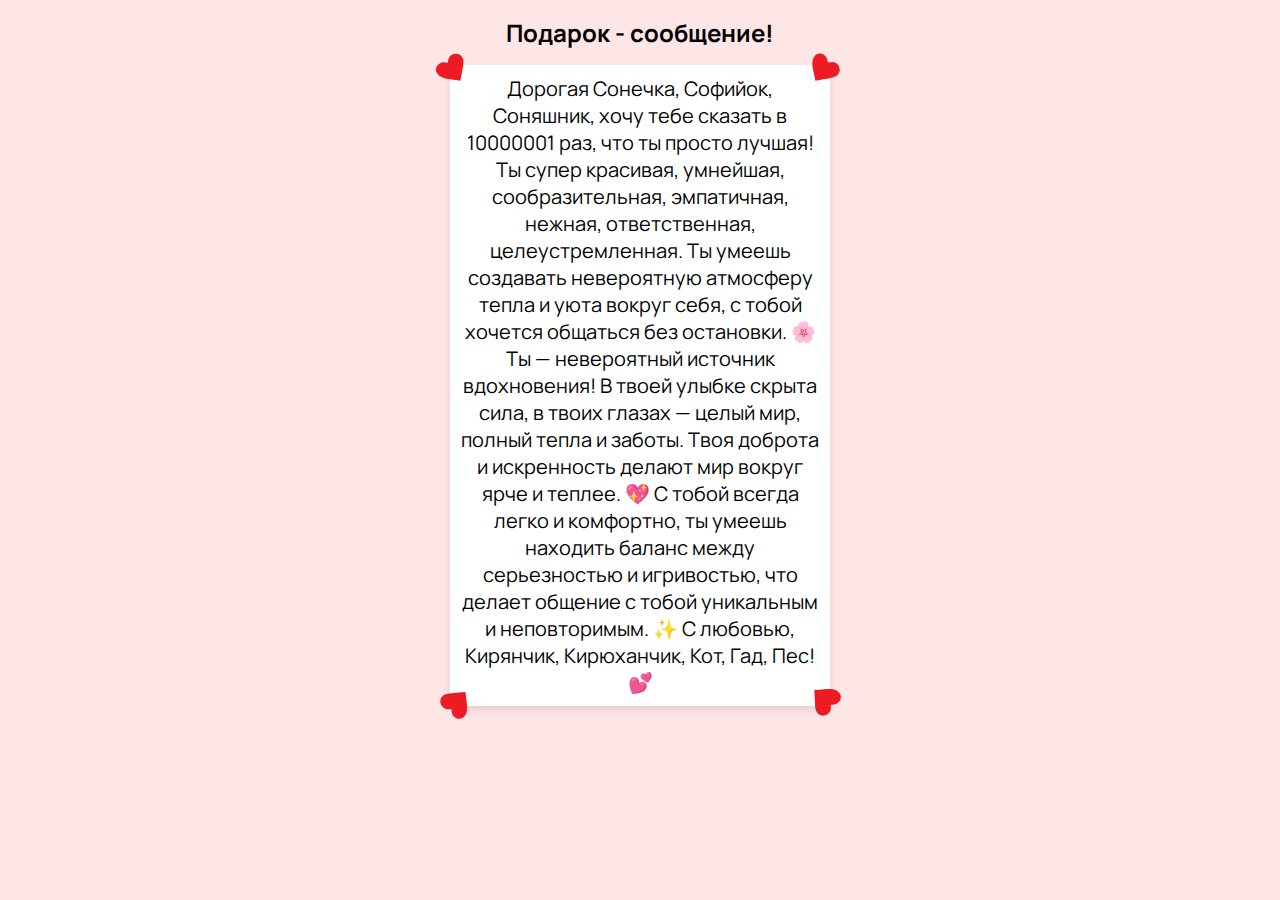
==== comp.html @ 2241f48c "done work" ====
<!DOCTYPE html>
<html lang="ru">
  <head>
    <meta charset="UTF-8" />
    <meta name="viewport" content="width=device-width, initial-scale=1.0" />
    <link rel="preconnect" href="https://fonts.googleapis.com" />
    <link rel="preconnect" href="https://fonts.gstatic.com" crossorigin />
    <link
      href="https://fonts.googleapis.com/css2?family=Inter:ital,opsz,wght@0,14..32,100..900;1,14..32,100..900&family=Manrope:wght@200..800&family=Open+Sans:ital,wght@0,300..800;1,300..800&display=swap"
      rel="stylesheet"
    />
    <title>Комплименты</title>
    <style>
      body {
        text-align: center;
        font-family: "Manrope", sans-serif;
        background-color: #ffe6e6;
        margin: 0;
        padding: 0;
        display: flex;
        flex-direction: column;
        justify-content: center;
        align-items: center;
      }
      .container {
        position: relative;
        width: 90%;
        max-width: 400px;
      }
      .heart {
        position: absolute;
        left: -2px;
        top: 55px;
        transform: rotate(-35deg);
      }
      .heart-2 {
        position: absolute;
        top: 55px;
        right: 2px;
        transform: rotate(35deg);
      }
      .heart-3 {
        position: absolute;
        bottom: -1px;
        left: 2px;
        transform: rotate(220deg);
      }
      .heart-4 {
        position: absolute;
        bottom: 2px;
        right: 1px;
        transform: rotate(132deg);
      }
      h1 {
        font-size: 24px;
      }
      p {
        font-size: 20px;
        margin: 10px;
        padding: 10px;
        background-color: #fff;
        border-radius: 10px;
        box-shadow: 0 4px 8px rgba(0, 0, 0, 0.1);
      }
    </style>
  </head>
  <body>
    <div class="container">
      <h1 class="title">Подарок - сообщение!</h1>
      <svg class="heart" width="30" height="30">
        <use href="./heart.svg#heart"></use>
      </svg>
      <svg class="heart-2" width="30" height="30">
        <use href="./heart.svg#heart"></use>
      </svg>
      <svg class="heart-3" width="30" height="30">
        <use href="./heart.svg#heart"></use>
      </svg>
      <svg class="heart-4" width="30" height="30">
        <use href="./heart.svg#heart"></use>
      </svg>
      <p>
        Дорогая Сонечка, Софийок, Соняшник, хочу тебе сказать в 10000001 раз,
        что ты просто лучшая! Ты супер красивая, умнейшая, сообразительная,
        эмпатичная, нежная, ответственная, целеустремленная. Ты умеешь создавать
        невероятную атмосферу тепла и уюта вокруг себя, с тобой хочется общаться
        без остановки. 🌸 Ты — невероятный источник вдохновения! В твоей улыбке
        скрыта сила, в твоих глазах — целый мир, полный тепла и заботы. Твоя
        доброта и искренность делают мир вокруг ярче и теплее. 💖 С тобой всегда
        легко и комфортно, ты умеешь находить баланс между серьезностью и
        игривостью, что делает общение с тобой уникальным и неповторимым. ✨ С
        любовью, Кирянчик, Кирюханчик, Кот, Гад, Пес! 💕
      </p>
    </div>
  </body>
</html>
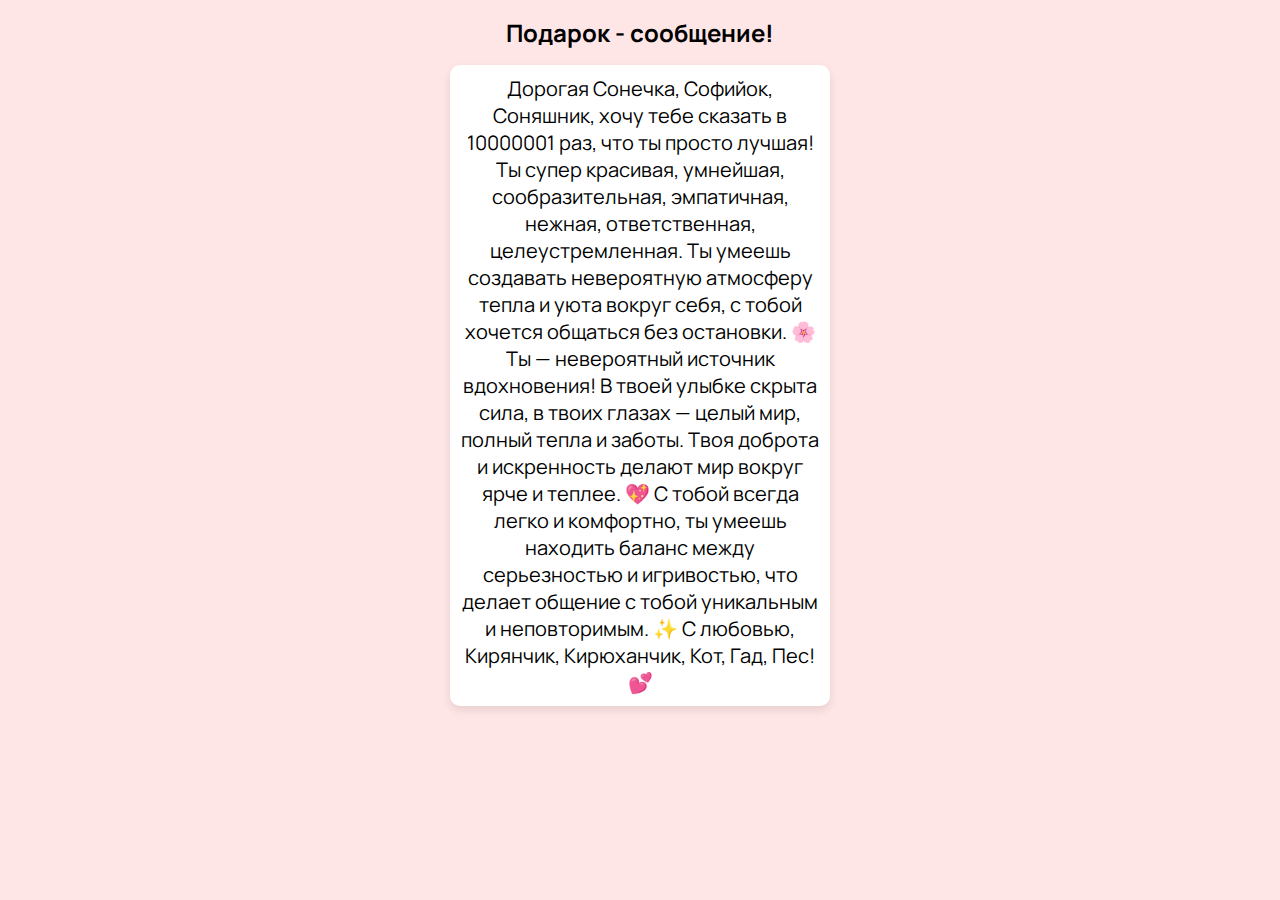
==== commit eccf646c: "fix" ====
--- a/comp.html
+++ b/comp.html
@@ -26,6 +26,9 @@
         position: relative;
         width: 90%;
         max-width: 400px;
+      }
+      .heart-initial {
+        fill: red;
       }
       .heart {
         position: absolute;
@@ -67,16 +70,16 @@
   <body>
     <div class="container">
       <h1 class="title">Подарок - сообщение!</h1>
-      <svg class="heart" width="30" height="30">
+      <svg class="heart-initial heart" width="30" height="30">
         <use href="./heart.svg#heart"></use>
       </svg>
-      <svg class="heart-2" width="30" height="30">
+      <svg class="heart-initial heart-2" width="30" height="30">
         <use href="./heart.svg#heart"></use>
       </svg>
-      <svg class="heart-3" width="30" height="30">
+      <svg class="heart-initial heart-3" width="30" height="30">
         <use href="./heart.svg#heart"></use>
       </svg>
-      <svg class="heart-4" width="30" height="30">
+      <svg class="heart-initial heart-4" width="30" height="30">
         <use href="./heart.svg#heart"></use>
       </svg>
       <p>
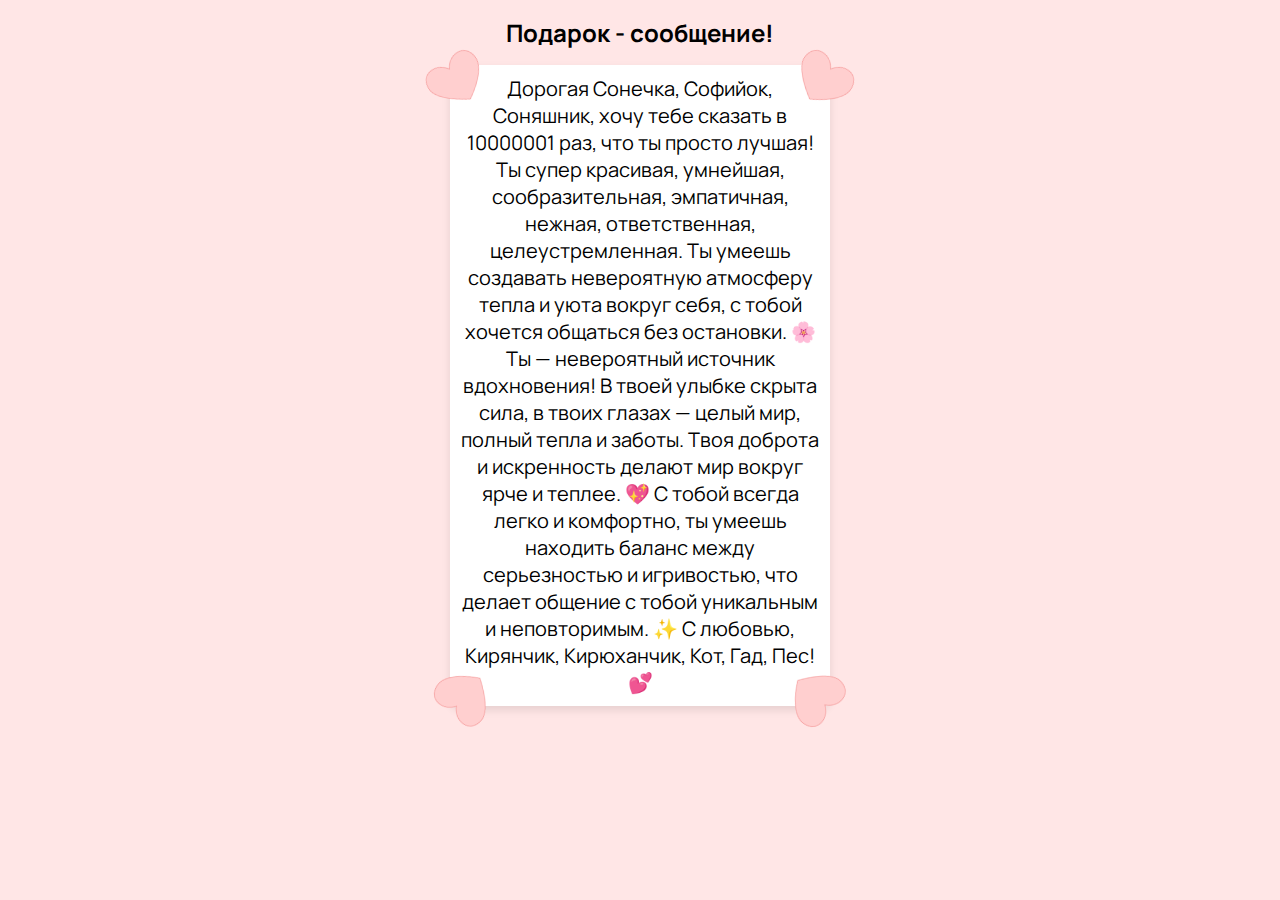
==== commit d6d745d5: "final fix" ====
--- a/comp.html
+++ b/comp.html
@@ -31,27 +31,35 @@
         fill: red;
       }
       .heart {
+        width: 60px;
+        height: 60px;
         position: absolute;
-        left: -2px;
-        top: 55px;
+        left: -13px;
+        top: 50px;
         transform: rotate(-35deg);
       }
       .heart-2 {
+        width: 60px;
+        height: 60px;
         position: absolute;
-        top: 55px;
-        right: 2px;
+        top: 50px;
+        right: -13px;
         transform: rotate(35deg);
       }
       .heart-3 {
+        width: 60px;
+        height: 60px;
         position: absolute;
-        bottom: -1px;
-        left: 2px;
+        bottom: -10px;
+        left: -5px;
         transform: rotate(220deg);
       }
       .heart-4 {
+        width: 60px;
+        height: 60px;
         position: absolute;
-        bottom: 2px;
-        right: 1px;
+        bottom: -10px;
+        right: -5px;
         transform: rotate(132deg);
       }
       h1 {
@@ -70,18 +78,12 @@
   <body>
     <div class="container">
       <h1 class="title">Подарок - сообщение!</h1>
-      <svg class="heart-initial heart" width="30" height="30">
-        <use href="./heart.svg#heart"></use>
-      </svg>
-      <svg class="heart-initial heart-2" width="30" height="30">
-        <use href="./heart.svg#heart"></use>
-      </svg>
-      <svg class="heart-initial heart-3" width="30" height="30">
-        <use href="./heart.svg#heart"></use>
-      </svg>
-      <svg class="heart-initial heart-4" width="30" height="30">
-        <use href="./heart.svg#heart"></use>
-      </svg>
+
+      <img class="heart" src="./heart.png" alt="" />
+      <img class="heart-2" src="./heart.png" alt="" />
+      <img class="heart-3" src="./heart.png" alt="" />
+      <img class="heart-4" src="./heart.png" alt="" />
+
       <p>
         Дорогая Сонечка, Софийок, Соняшник, хочу тебе сказать в 10000001 раз,
         что ты просто лучшая! Ты супер красивая, умнейшая, сообразительная,
